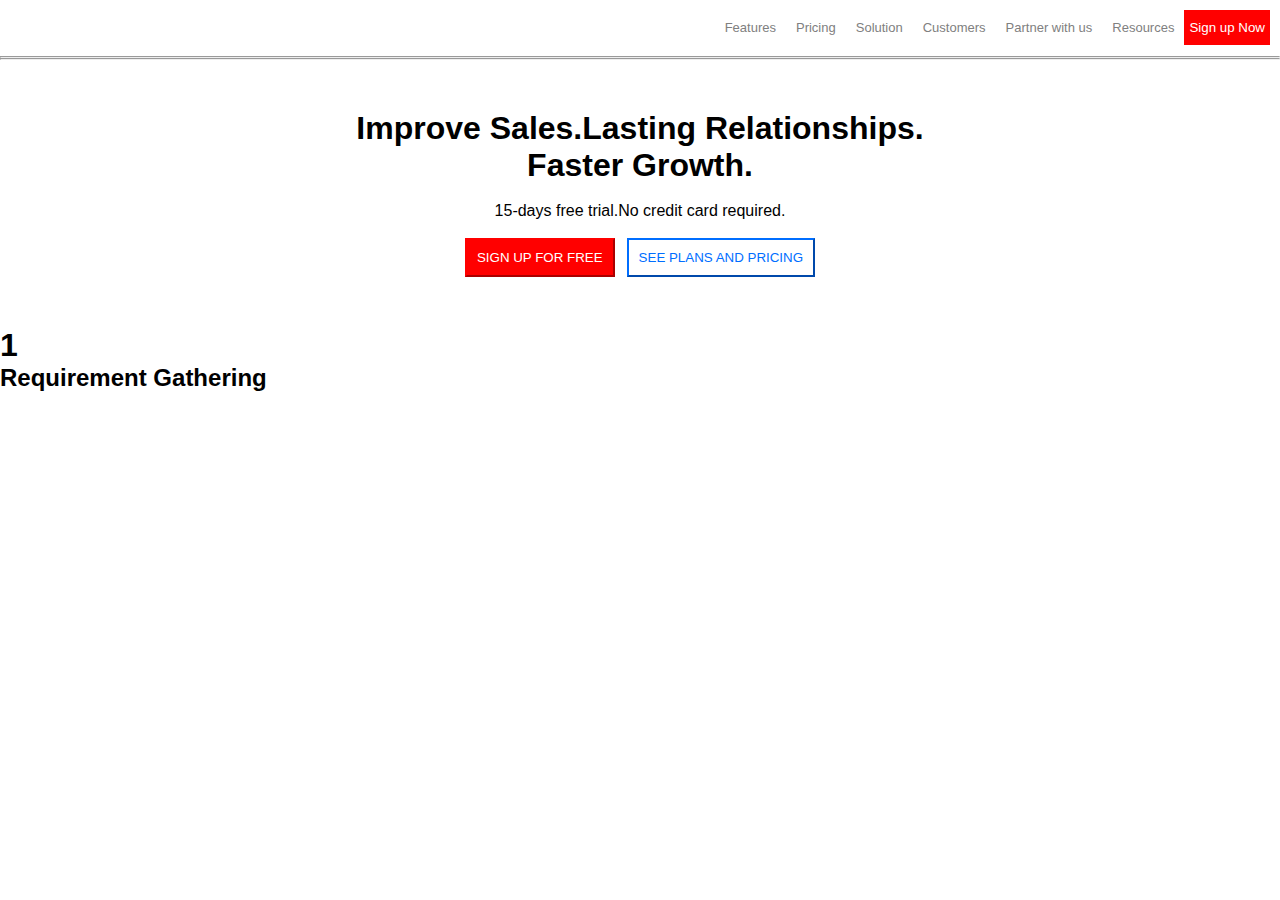
==== html/index.html @ caf8e14b "1st" ====
<!DOCTYPE html>
<html lang="en">
<head>
    <meta charset="UTF-8">
    <meta name="viewport" content="width=device-width, initial-scale=1.0">
    <title>Home Page</title>
    <link rel="stylesheet" href="css/index.css">
</head>
<body>
    <div class="head">
        <div class="lefh">
        </div>
        <div class="riga">
            <a href="#">Features</a>
            <a href="#">Pricing</a>
            <a href="#">Solution</a>
            <a href="#">Customers</a>
            <a href="#">Partner with us</a>
            <a href="#">Resources</a>
            <BUtton>Sign up Now</BUtton>
        </div>
    </div><br><br>
         <hr><hr>
            <div class="cont1">
            <h1>
                Improve Sales.Lasting Relationships.<br>Faster Growth.
            </h1><br>
            <p>15-days free trial.No credit card required.</p><br>
            <div class="btn1">
                <button id="buttonlef">SIGN UP FOR FREE</button><BUtton id="buttonrig">SEE PLANS AND PRICING</BUtton>
            </div>
    </div>
    <div class="cont2">
        <h1>1</h1>
        <h2>Requirement Gathering</h2> 
        <p></p>   
    </div>
</body>
</html>
---- html/css/index.css ----
*{
    margin: 0 ;
    padding: 0;
    font-family: sans-serif;
}
body{
    width: 100%;
}
.head{
    padding: 10px;

}
.riga{
    display: flex;
    float: right;
}
.riga a{
    color: gray;
    text-decoration: none;
    font-size: small;
    display: inline-block;
    padding: 10px;
}
.riga button{
    background-color: red;
    color: white;
    border: 0;
    padding: 5px;
}
.lefh{
    float: left;
    color: black;
}
.cont1{
    text-align: center;
    padding: 50px;
}
#buttonlef{
    padding: 10px;
    background-color: red;
    color: white;
    border-color: red;
    font-size: smaller;
    margin-right: 6px;
}
#buttonrig{
    padding: 10px;
    background-color: white;
    color: rgb(0, 110, 255);
    border-color:rgb(0, 110, 255);
    font-size: smaller;
    margin-left: 6px ;
}
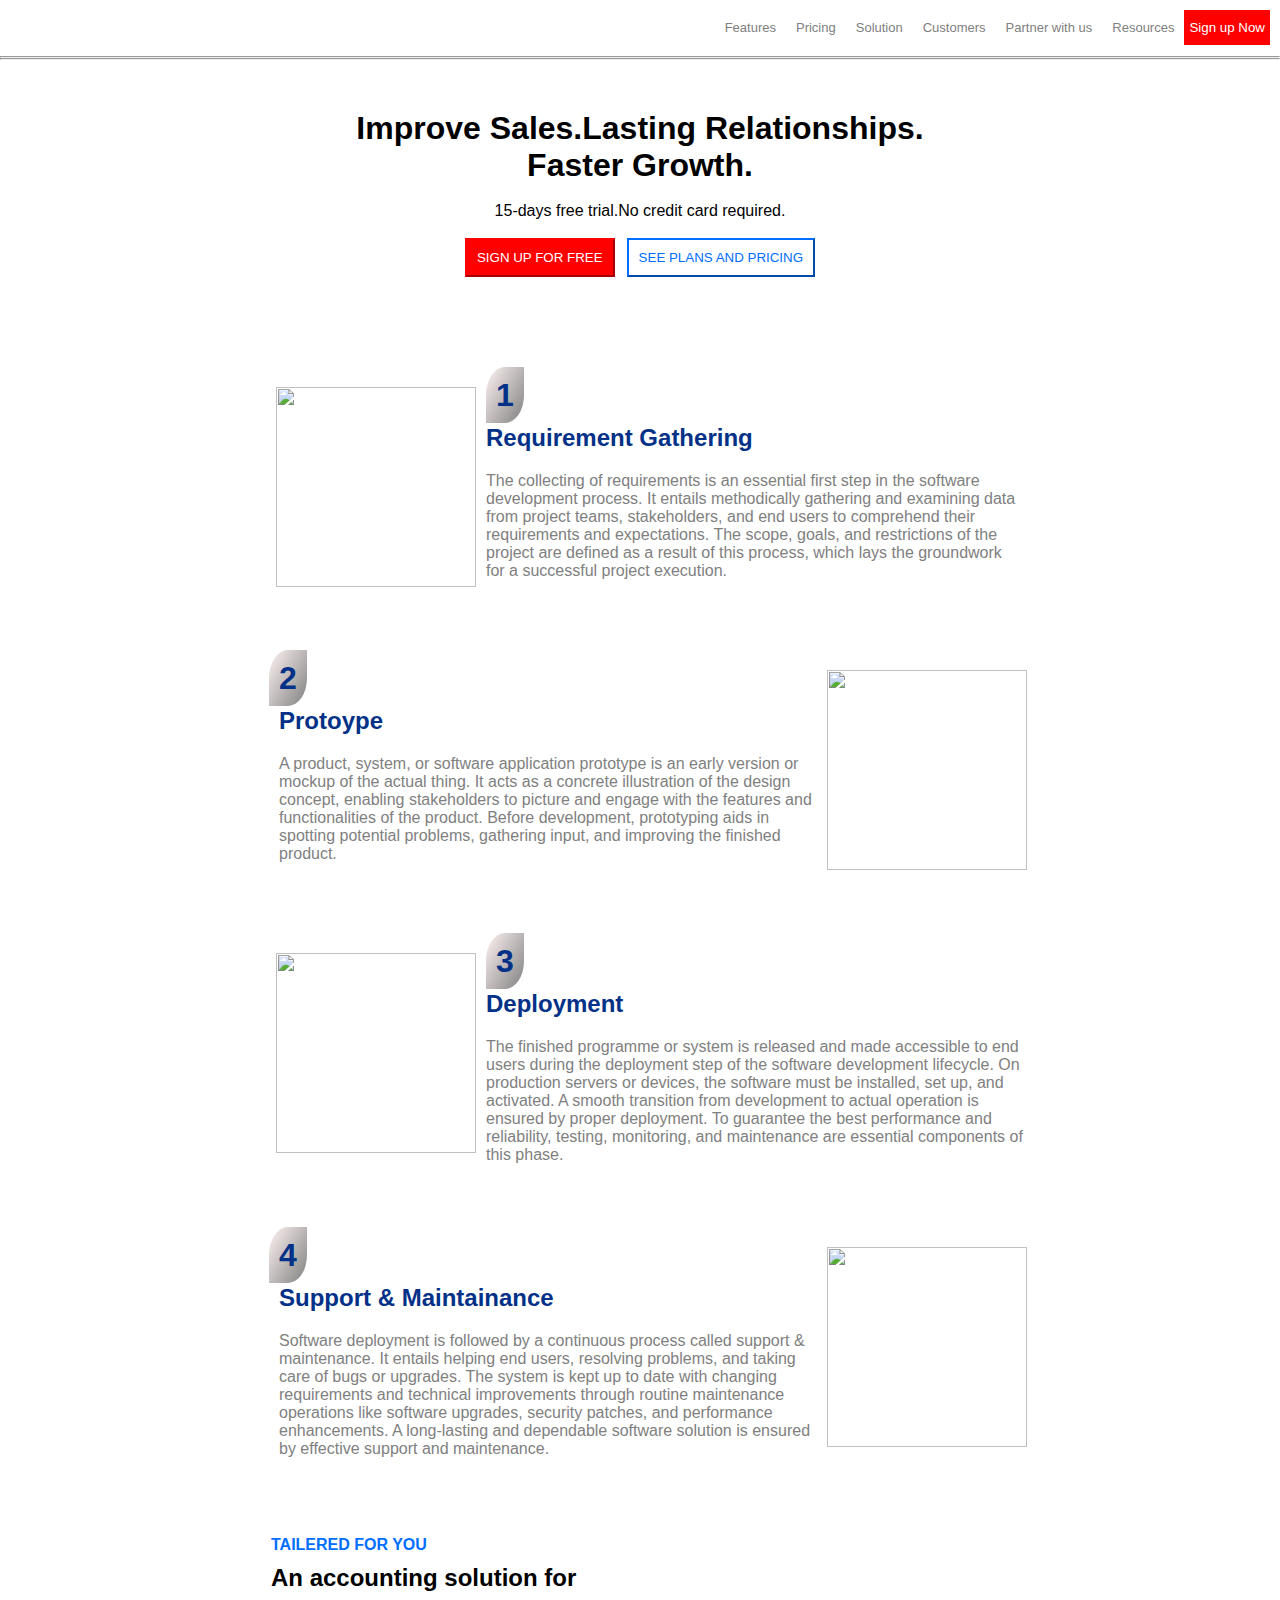
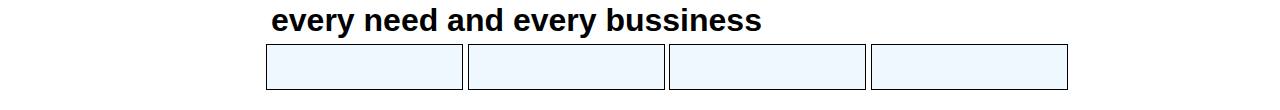
==== commit 72c561ad: "home" ====
--- a/html/index.html
+++ b/html/index.html
@@ -9,6 +9,8 @@
 <body>
     <div class="head">
         <div class="lefh">
+            <!-- https://t1.gstatic.com/images?q=tbn:ANd9GcRjydeSpCUJYOFNGOHy3Dat-ieB4JKnLzv6thxqLkwR-L4DHrQg -->
+            <a href="#"><img src="https://encrypted-tbn2.gstatic.com/images?q=tbn:ANd9GcQJCcnxNS444FF4WrHQ2IBj1ZygCPo0wrPa2Hcq0cKCQGN5z4BO" alt=""></a>
         </div>
         <div class="riga">
             <a href="#">Features</a>
@@ -19,8 +21,9 @@
             <a href="#">Resources</a>
             <BUtton>Sign up Now</BUtton>
         </div>
-    </div><br><br>
-         <hr><hr>
+    </div>
+    <br><br><hr><hr>
+         <!-- <hr><hr> -->
             <div class="cont1">
             <h1>
                 Improve Sales.Lasting Relationships.<br>Faster Growth.
@@ -31,9 +34,41 @@
             </div>
     </div>
     <div class="cont2">
-        <h1>1</h1>
-        <h2>Requirement Gathering</h2> 
-        <p></p>   
+        <img src="https://t3.ftcdn.net/jpg/06/33/53/56/360_F_633535688_PKzyzbxV7JvTydVlTgODGq7Q9PsbILNX.webp" alt="">
+        <h1><span id="title">1</span></h1>
+        <h2 id="title2">Requirement Gathering</h2> 
+        <p>The collecting of requirements is an essential first step in the software development process. It entails methodically gathering and examining data from project teams, stakeholders, and end users to comprehend their requirements and expectations. The scope, goals, and restrictions of the project are defined as a result of this process, which lays the groundwork for a successful project execution.</p>   
+    </div>
+    <div class="cont3">
+        <img src="https://encrypted-tbn0.gstatic.com/images?q=tbn:ANd9GcQ2SezIClRaj8TrO5HA4_UU1msNU2gN7fzjtbQymPpHHCY42BIT" alt="">
+        <h1><span id="title">2</span></h1>
+        <h2 id="title2">Protoype</h2> 
+        <p>A product, system, or software application prototype is an early version or mockup of the actual thing. It acts as a concrete illustration of the design concept, enabling stakeholders to picture and engage with the features and functionalities of the product. Before development, prototyping aids in spotting potential problems, gathering input, and improving the finished product.</p>   
+    </div>
+    <div class="cont2">
+        <img src="https://encrypted-tbn3.gstatic.com/images?q=tbn:ANd9GcTic0sw-TCkfJ_l4sxhgMC0hS7WefiPqbSab2Wz5J-gX_NgdpRc" alt="">
+        <h1><span id="title">3</span></h1>
+        <h2 id="title2">Deployment</h2> 
+        <p>The finished programme or system is released and made accessible to end users during the deployment step of the software development lifecycle. On production servers or devices, the software must be installed, set up, and activated. A smooth transition from development to actual operation is ensured by proper deployment. To guarantee the best performance and reliability, testing, monitoring, and maintenance are essential components of this phase.</p>   
+    </div>
+    <div class="cont3">
+        <img src="https://encrypted-tbn3.gstatic.com/images?q=tbn:ANd9GcRXThL87uRdVr_klgKrzvbQxx5_aQddQQ8GTXNl18lPD8Tn21kb" alt="">
+        <h1><span id="title">4</span></h1>
+        <h2 id="title2">Support & Maintainance</h2> 
+        <p>Software deployment is followed by a continuous process called support & maintenance. It entails helping end users, resolving problems, and taking care of bugs or upgrades. The system is kept up to date with changing requirements and technical improvements through routine maintenance operations like software upgrades, security patches, and performance enhancements. A long-lasting and dependable software solution is ensured by effective support and maintenance.</p>   
+    </div>
+    <div class="cont4">
+        <h4>TAILERED FOR YOU</h4>
+        <H2>An accounting solution for</H2>
+        <h1>every need and every bussiness</h1>
+        <div class="container1"><img src="https://encrypted-tbn3.gstatic.com/images?q=tbn:ANd9GcT3JFWMt8l5YgTTAsJDq7TuBk8YpYrJVz88bsMHx9f6eheGP1Zg" alt="">
+                </div>
+        <div class="container1"><img src="https://encrypted-tbn3.gstatic.com/images?q=tbn:ANd9GcQmDm77bdN-LhoCq1vDGDaR8FHH_ZTHqMJP3KGfEyHZW4TTfFWF" alt="">
+                </div>
+        <div class="container1"><img src="https://encrypted-tbn2.gstatic.com/images?q=tbn:ANd9GcTnTdKoC8QGaJsPSAo-b243ayPmxI24sNpRreF4C8noHH_0b2ni" alt="">
+                </div>
+        <div class="container1"><img src="https://encrypted-tbn1.gstatic.com/images?q=tbn:ANd9GcQN5BzYCYIZv2D8I_z-xUfiWRTyecAaBMGwsSfQgEhhdrkWtsJq" alt="">
+                </div>
     </div>
 </body>
 </html>--- a/html/css/index.css
+++ b/html/css/index.css
@@ -7,12 +7,19 @@
     width: 100%;
 }
 .head{
+    
     padding: 10px;
+    /* border: 2px black double; */
 
+}
+hr{
+    z-index: 6;
 }
 .riga{
     display: flex;
     float: right;
+    /* border: 2px black double; */
+
 }
 .riga a{
     color: gray;
@@ -30,10 +37,25 @@
 .lefh{
     float: left;
     color: black;
+    /* overflow: hidden; */
+    width: 10%;
+    display: flex;
+    z-index: -1;
+    /* border: 1px black solid; */
+    
 }
+.lefh img{
+    float: left;
+    width: 100px;
+    /* border: 2px black double; */
+}
+
 .cont1{
     text-align: center;
     padding: 50px;
+}
+.cont1 h1{
+    color: black;
 }
 #buttonlef{
     padding: 10px;
@@ -50,4 +72,88 @@
     border-color:rgb(0, 110, 255);
     font-size: smaller;
     margin-left: 6px ;
+}
+.cont2{
+    text-align: left;
+    width: 60%;
+    margin-left: 20%;
+    margin-right: 10%;
+    margin-top: 40px;
+    margin-bottom: 40px;
+    padding: 10px;
+    /* border: 1px black solid; */
+    overflow: hidden;
+}
+.cont2 p{
+    color: gray;
+    padding: 10px;
+}
+.cont2 img{
+    float: left;
+    width: 200px;
+    height: 200px;
+    margin: 10px;
+}
+.cont3{
+    text-align: left;
+    width: 60%;
+    margin-left: 20%;
+    margin-right: 10%;
+    margin-top: 40px;
+    margin-bottom: 40px;
+    padding: 13px;
+    /* border: 1px black solid; */
+    overflow: hidden;
+
+}
+.cont3 p{
+    color: gray;
+    padding: 10px;
+}
+.cont3 img{
+    float: right;
+    width: 200px;
+    height: 200px;
+    margin: 10px;
+}
+#title{
+    color: rgb(3, 49, 136);
+    padding: 10px;
+    background:linear-gradient(120deg, rgb(255, 243, 243), gray);
+    /* border:2px  black solid; */
+    border-top-left-radius: 50%;
+   border-bottom-right-radius: 50%;
+    
+    
+}
+#title2{
+    color: rgb(3, 49, 136);
+    padding: 10px;
+}
+.cont4{
+    margin: 40px 10% 10px 20%;
+    padding: 10px;
+
+}
+.cont4 h4{
+    color:rgb(0, 110, 255);
+    padding: 5px;
+    width: 80%;
+}
+.cont4 h1,h2{
+    color:rgb(0,0,0);
+    padding: 5px;
+}
+.container1{
+background-color: aliceblue;
+padding: 10px;
+width: 20%;
+text-align: center;
+display: inline-block;
+border: 1px black solid;
+
+}
+.container1 img{
+    width: 25%;
+    margin: 10px ;
 }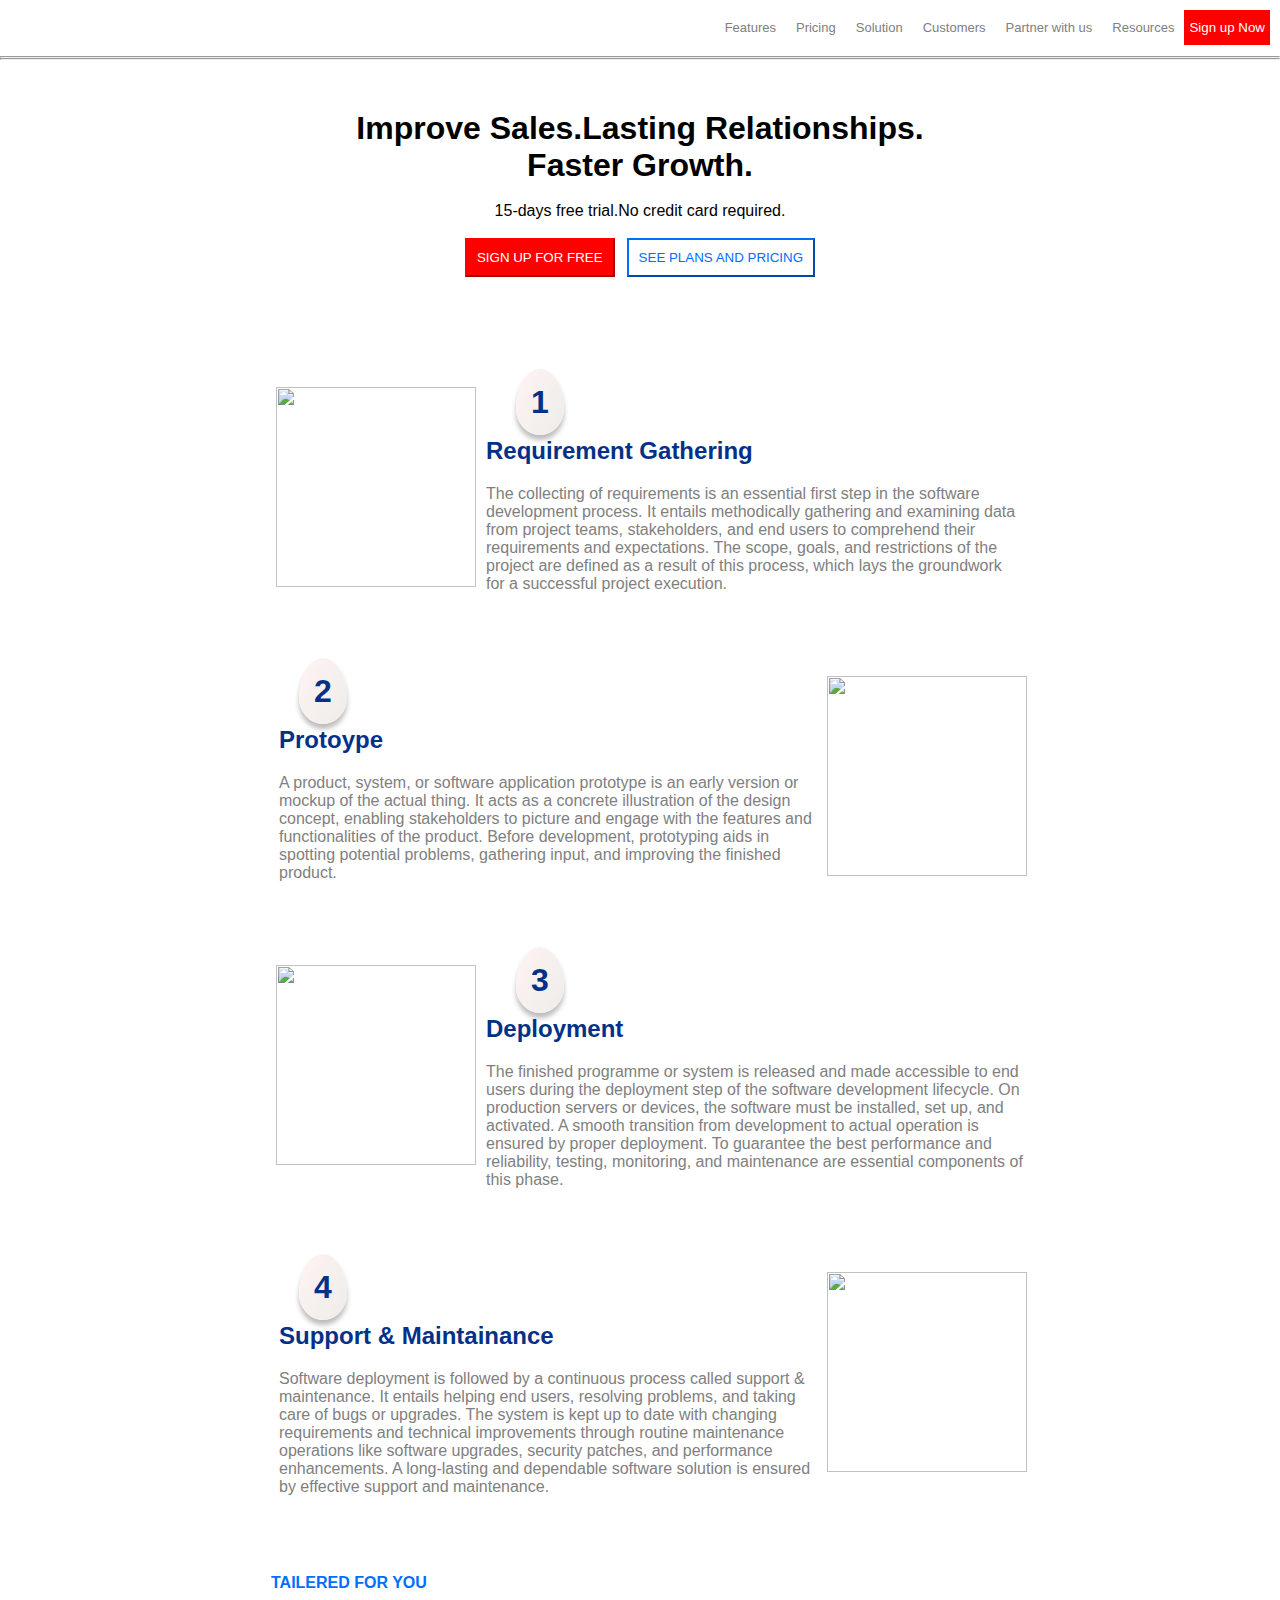
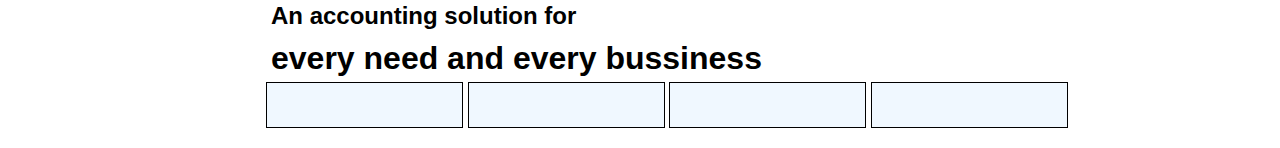
==== commit 89e11035: "title" ====
--- a/html/index.html
+++ b/html/index.html
@@ -59,7 +59,7 @@
     </div>
     <div class="cont4">
         <h4>TAILERED FOR YOU</h4>
-        <H2>An accounting solution for</H2>
+        <h2>An accounting solution for</h2>
         <h1>every need and every bussiness</h1>
         <div class="container1"><img src="https://encrypted-tbn3.gstatic.com/images?q=tbn:ANd9GcT3JFWMt8l5YgTTAsJDq7TuBk8YpYrJVz88bsMHx9f6eheGP1Zg" alt="">
                 </div>
--- a/html/css/index.css
+++ b/html/css/index.css
@@ -118,12 +118,16 @@
 }
 #title{
     color: rgb(3, 49, 136);
-    padding: 10px;
-    background:linear-gradient(120deg, rgb(255, 243, 243), gray);
-    /* border:2px  black solid; */
-    border-top-left-radius: 50%;
-   border-bottom-right-radius: 50%;
-    
+    padding: 15px ;
+    height: 50px;
+    width: 50px;
+    line-height: 50px;
+    margin-top: 40px;
+    margin-left: 30px;
+    background:linear-gradient(120deg, rgb(255, 243, 243),#edede9);
+     /* border:2px  black solid;  */
+     box-shadow: 0 5px 5px rgba(0, 0, 0, 0.267);
+     border-radius: 50% 50% 50% 50% /60% 60% 40% 40%;
     
 }
 #title2{
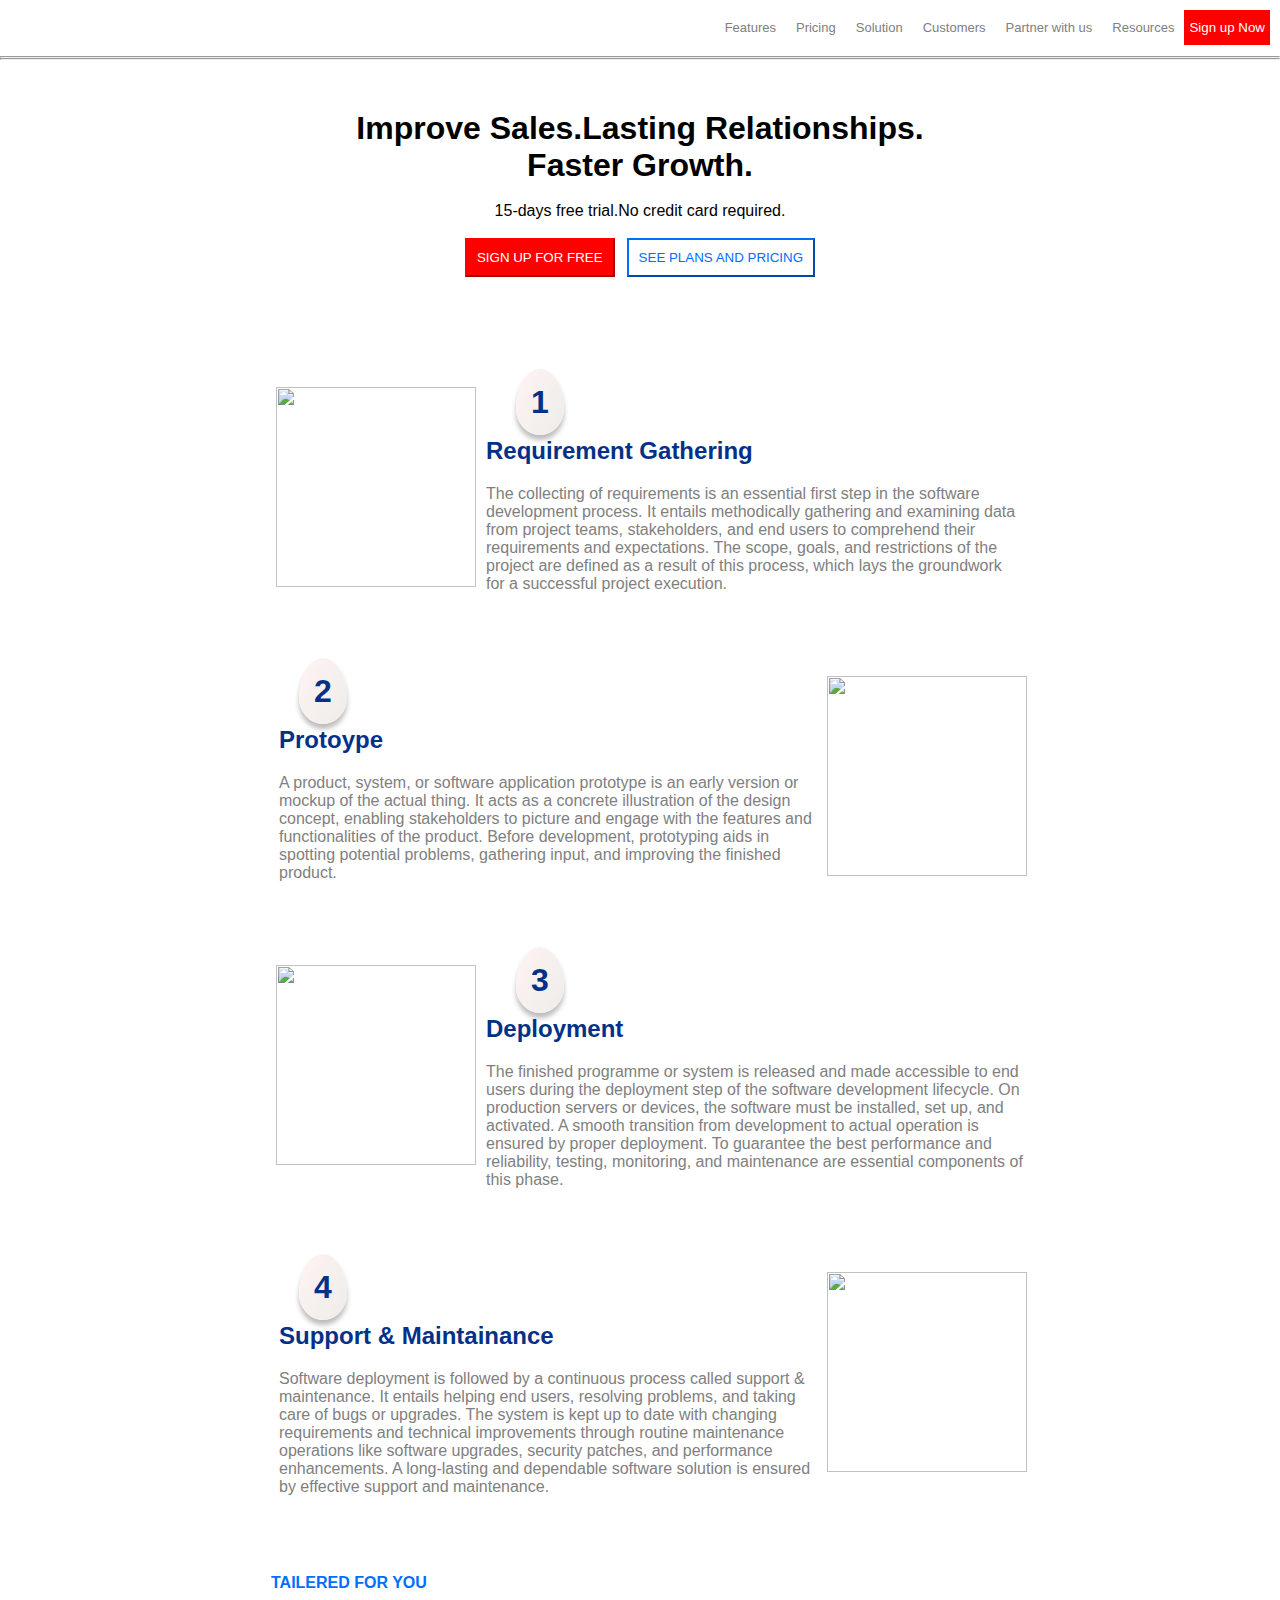
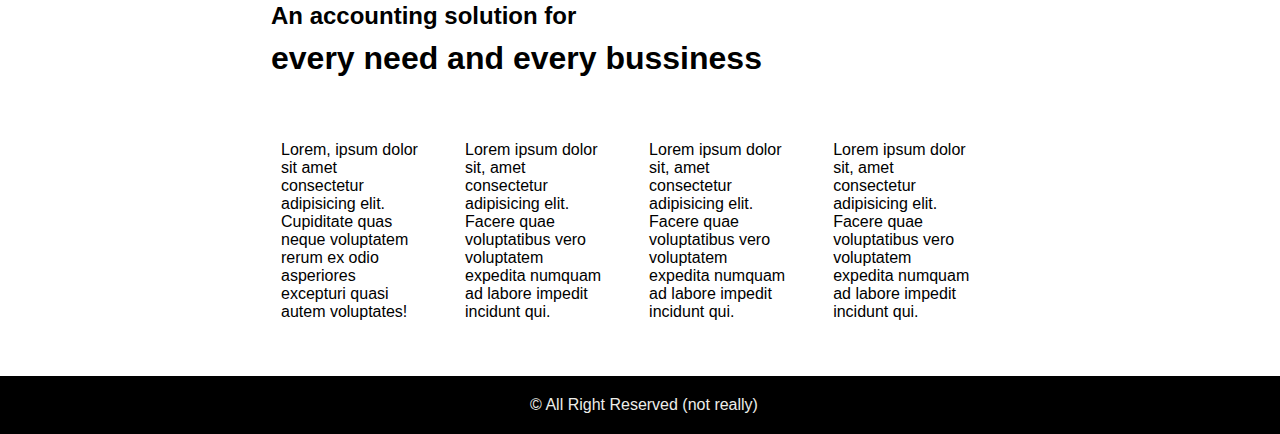
==== commit af8a787f: "Added Footer" ====
--- a/html/index.html
+++ b/html/index.html
@@ -62,13 +62,16 @@
         <h2>An accounting solution for</h2>
         <h1>every need and every bussiness</h1>
         <div class="container1"><img src="https://encrypted-tbn3.gstatic.com/images?q=tbn:ANd9GcT3JFWMt8l5YgTTAsJDq7TuBk8YpYrJVz88bsMHx9f6eheGP1Zg" alt="">
-                </div>
+                <p>Lorem, ipsum dolor sit amet consectetur adipisicing elit. Cupiditate quas neque voluptatem rerum ex odio asperiores excepturi quasi autem voluptates!</p></div>
         <div class="container1"><img src="https://encrypted-tbn3.gstatic.com/images?q=tbn:ANd9GcQmDm77bdN-LhoCq1vDGDaR8FHH_ZTHqMJP3KGfEyHZW4TTfFWF" alt="">
-                </div>
+                <p>Lorem ipsum dolor sit, amet consectetur adipisicing elit. Facere quae voluptatibus vero voluptatem expedita numquam ad labore impedit incidunt qui.</p></div>
         <div class="container1"><img src="https://encrypted-tbn2.gstatic.com/images?q=tbn:ANd9GcTnTdKoC8QGaJsPSAo-b243ayPmxI24sNpRreF4C8noHH_0b2ni" alt="">
-                </div>
+                <p>Lorem ipsum dolor sit, amet consectetur adipisicing elit. Facere quae voluptatibus vero voluptatem expedita numquam ad labore impedit incidunt qui.</p></div>
         <div class="container1"><img src="https://encrypted-tbn1.gstatic.com/images?q=tbn:ANd9GcQN5BzYCYIZv2D8I_z-xUfiWRTyecAaBMGwsSfQgEhhdrkWtsJq" alt="">
-                </div>
+                <p>Lorem ipsum dolor sit, amet consectetur adipisicing elit. Facere quae voluptatibus vero voluptatem expedita numquam ad labore impedit incidunt qui.</p></div>
+    </div>
+    <div class="footer">
+        <p>&copy; All Right Reserved (not really)</p>
     </div>
 </body>
 </html>--- a/html/css/index.css
+++ b/html/css/index.css
@@ -135,8 +135,9 @@
     padding: 10px;
 }
 .cont4{
-    margin: 40px 10% 10px 20%;
+    margin: 40px 20% 10px 20%;
     padding: 10px;
+    /* border: 1px black solid; */
 
 }
 .cont4 h4{
@@ -149,15 +150,29 @@
     padding: 5px;
 }
 .container1{
-background-color: aliceblue;
+/* background-color: aliceblue; */
 padding: 10px;
 width: 20%;
-text-align: center;
+text-align: left;
 display: inline-block;
-border: 1px black solid;
+/* border: 1px black solid; */
+margin: 20px 10px 20px 0px;
+
 
 }
 .container1 img{
     width: 25%;
-    margin: 10px ;
+    margin: 10px 20px 10px 20px ;
+    background-color: aliceblue;
+}
+.container1 p{
+    padding: 5px ;
+}
+.footer{
+    text-align: center;
+    color: #edede9;
+    background-color: black;
+    padding: 20px;
+    width: 97.5%;
+
 }